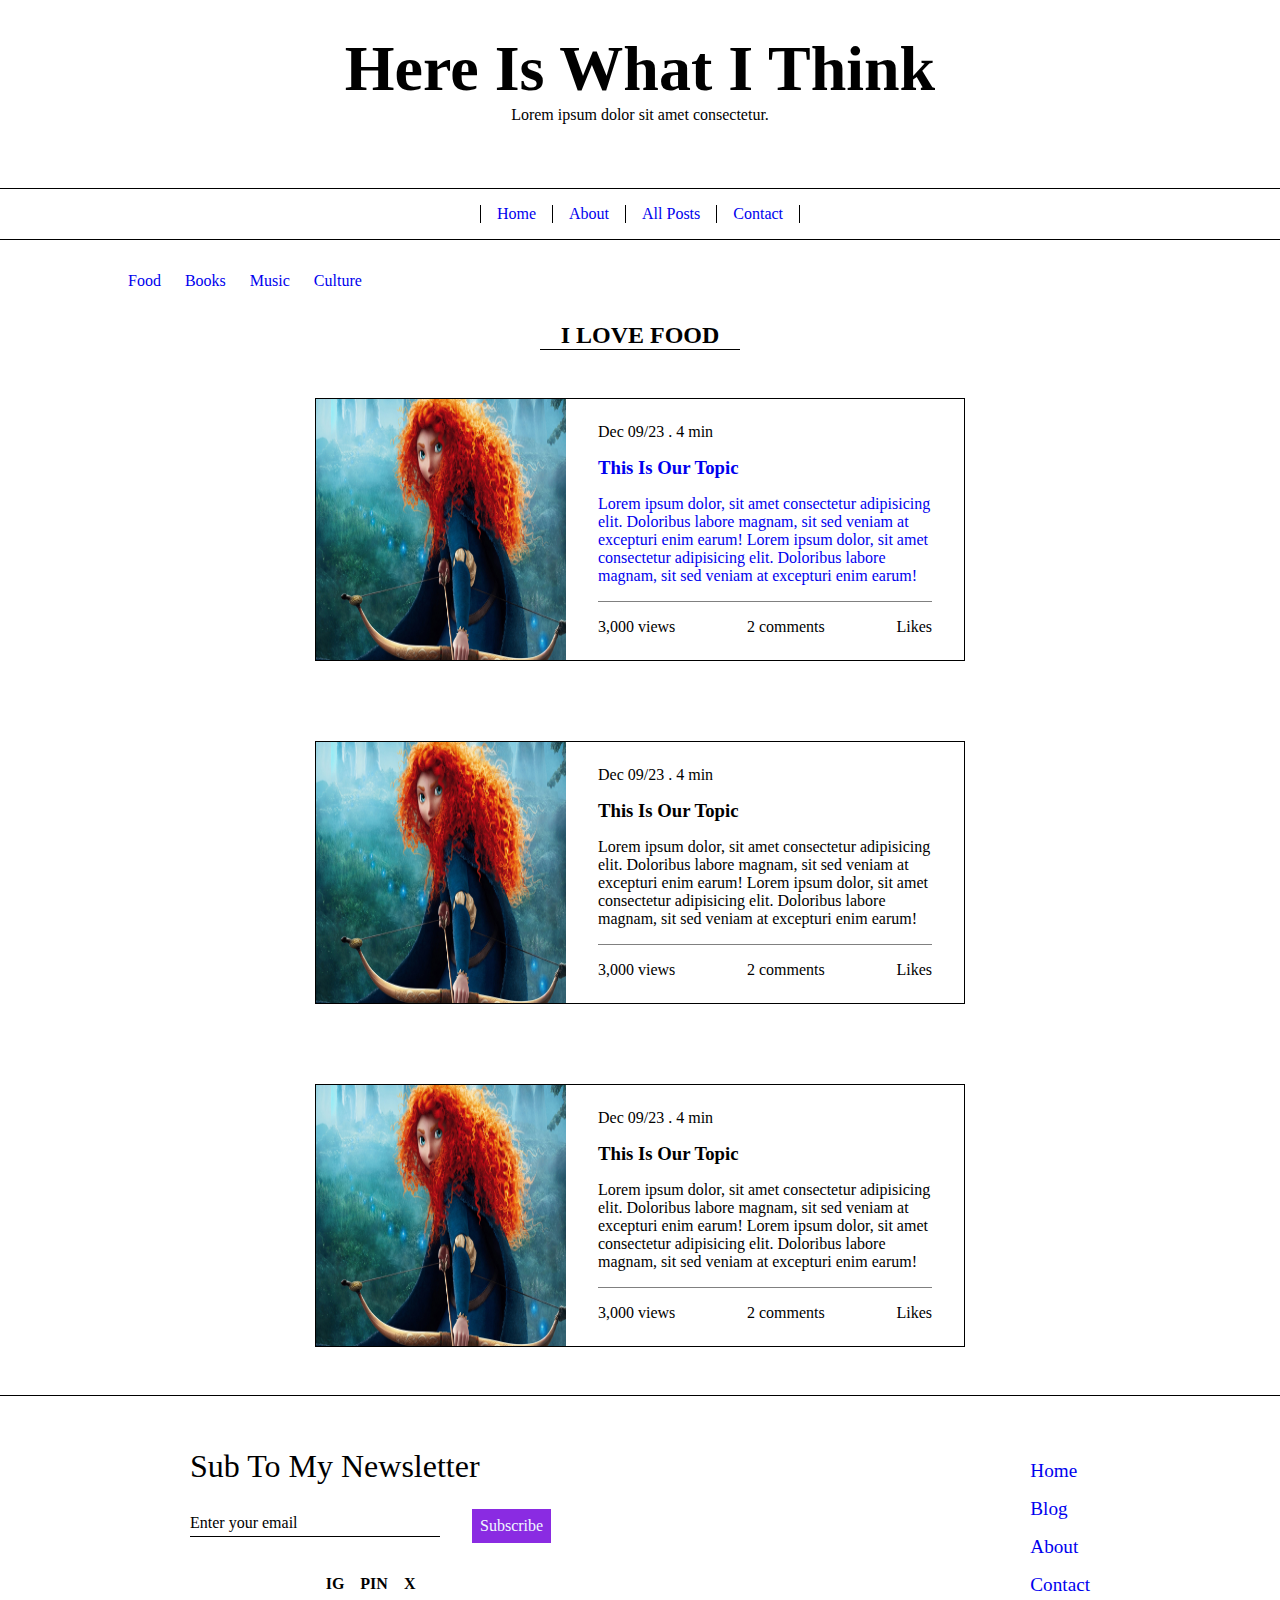
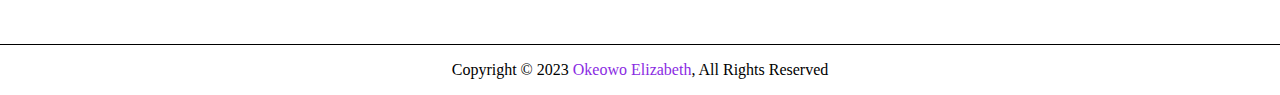
==== blog.html @ 9c3165bc "Add files via upload" ====
<!DOCTYPE html>
<html lang="en">
  <head>
    <meta charset="UTF-8" />
    <meta name="viewport" content="width=device-width, initial-scale=1.0" />
    <link rel="stylesheet" href="./style.css" />
    <title>Blog Page</title>
  </head>
  <body>
    <div class="main-container">
      <div class="blog-header">
        <div class="blog-main-heading"><h1>Here Is What I Think</h1></div>
        <div class="blog-sub-text">
          <p>Lorem ipsum dolor sit amet consectetur.</p>
        </div>

        <nav class="line-divider">
          <ul>
            <li class="line-left-right"><a href="./index.html">Home</a></li>
            <li class="line-right"><a href="./index.html">About</a></li>
            <li class="line-right"><a href="./blog.html">All Posts</a></li>
            <li class="line-right"><a href="./index.html">Contact</a></li>
          </ul>
        </nav>
      </div>

      <!-- category menu section ////////////////////////////////////// -->
      <div class="categories-menu">
        <ul>
          <li><a href="#">Food</a></li>
          <li><a href="./book_blog_page.html">Books</a></li>
          <li><a href="#">Music</a></li>
          <li><a href="#">Culture</a></li>
        </ul>
      </div>

      <!-- food category section -->
      <div class="food-category margin-one-up">
        <h2 class="small-line">I LOVE FOOD</h2>
          <div class="food-category-card margin-one-up">
            <div class="food-category-image">
              <img
                src="./braves_princess_merida-1920x1080.jpg"
                alt="food-category Image"
              />
            </div>
            <div class="food-category-post-text">
              <div class="date"><p>Dec 09/23 . 4 min</p></div>
              <div class="food-category-title margin-one-up">
               <a href="./post_page.html"><h3>This Is Our Topic</h3>
              </div>
              <div class="food-category-sub-text margin-one-up">
                <p>
                  Lorem ipsum dolor, sit amet consectetur adipisicing elit.
                  Doloribus labore magnam, sit sed veniam at excepturi enim
                  earum! Lorem ipsum dolor, sit amet consectetur adipisicing
                  elit. Doloribus labore magnam, sit sed veniam at excepturi
                  enim earum!
                </p>
              </div>
            </a> 
              <div class="faint-line margin-one-up"></div>
              <div class="engage margin-one-up">
                <div class="view"><p>3,000 views</p></div>
                <div class="comment"><p>2 comments</p></div>
                <div class="like"><p>Likes</p></div>
              </div>
            </div>
          </div>
          <div class="food-category-card margin-one-up">
            <div class="food-category-image">
              <img
                src="./braves_princess_merida-1920x1080.jpg"
                alt="food-category Image"
              />
            </div>
            <div class="food-category-post-text">
              <div class="date"><p>Dec 09/23 . 4 min</p></div>
              <div class="food-category-title margin-one-up">
                <h3>This Is Our Topic</h3>
              </div>
              <div class="food-category-sub-text margin-one-up">
                <p>
                  Lorem ipsum dolor, sit amet consectetur adipisicing elit.
                  Doloribus labore magnam, sit sed veniam at excepturi enim
                  earum! Lorem ipsum dolor, sit amet consectetur adipisicing
                  elit. Doloribus labore magnam, sit sed veniam at excepturi
                  enim earum!
                </p>
              </div>
              <div class="faint-line margin-one-up"></div>
              <div class="engage margin-one-up">
                <div class="view"><p>3,000 views</p></div>
                <div class="comment"><p>2 comments</p></div>
                <div class="like"><p>Likes</p></div>
              </div>
            </div>
          </div>
          <div class="food-category-card margin-one-up">
            <div class="food-category-image">
              <img
                src="./braves_princess_merida-1920x1080.jpg"
                alt="food-category Image"
              />
            </div>
            <div class="food-category-post-text">
              <div class="date"><p>Dec 09/23 . 4 min</p></div>
              <div class="food-category-title margin-one-up">
                <h3>This Is Our Topic</h3>
              </div>
              <div class="food-category-sub-text margin-one-up">
                <p>
                  Lorem ipsum dolor, sit amet consectetur adipisicing elit.
                  Doloribus labore magnam, sit sed veniam at excepturi enim
                  earum! Lorem ipsum dolor, sit amet consectetur adipisicing
                  elit. Doloribus labore magnam, sit sed veniam at excepturi
                  enim earum!
                </p>
              </div>
              <div class="faint-line margin-one-up"></div>
              <div class="engage margin-one-up">
                <div class="view"><p>3,000 views</p></div>
                <div class="comment"><p>2 comments</p></div>
                <div class="like"><p>Likes</p></div>
              </div>
            </div>
          </div>
      </div>


      <div class="line"></div>

      
      <!-- footer section ///////////////////////////////////////////////////// -->
      <footer id="main-footer">
        <div class="footer-container">
          <div class="footer-card-one">
            <div class="footer-heading">Sub To My Newsletter</div>
            <div class="subscribe-details">
              <div class="subscribe-email"><p>Enter your email</p></div>
              <div class="subscribe-btn"><p>Subscribe</p></div>
            </div>
            <div class="socials margin-one-up">
              <h4>IG</h4>
              <h4>PIN</h4>
              <h4>X</h4>
            </div>
          </div>
          <div class="footer-card-two">
            <div class="blog-map">
              <ul>
                <li><a href="./index.html">Home</a></li>
                <li><a href="./blog.html">Blog</a></li>
                <li><a href="./index.html">About</a></li>
                <li><a href="./index.html">Contact</a></li>
              </ul>
            </div>
          </div>
        </div>
        <div class="line"></div>
        <div class="copy-right">
          <p>Copyright &copy; 2023 <span class="purple-ink">Okeowo Elizabeth</span>, All Rights Reserved</p>
        </div>
      </footer>
    </div>
  </body>
</html>
---- style.css ----
* {
  margin: 0;
  padding: 0;
  box-sizing: border-box;
  /* font-size: clamp(30%, 62.5%, 70%); */
}

body::-webkit-scrollbar {
  width: 1px;
}

html {
  scroll-behavior: smooth;
}

a {
  text-decoration: none;
}

a:hover {
  color: blueviolet;
}

.purple-ink {
  color: blueviolet;
}

li {
  list-style: none;
}

.margin-one-up {
  margin-top: 1rem;
}

.faint-line {
  border-bottom: 0.7px solid grey;
}

.small-line {
  border-bottom: 1.5px solid black;
  width: 200px;
  margin-top: 1rem;
  display: flex;
  justify-content: center;
}

.line-divider {
  border-bottom: 1.5px solid black;
  border-top: 1.5px solid black;
  padding-top: 1rem;
  padding-bottom: 1rem;
  width: 100%;
}

.line-left-right {
  border-left: 1.5px solid black;
  border-right: 1.5px solid black;
  padding-left: 1rem;
  padding-right: 1rem;
}
.line-right {
  /* border-left: 1px solid black; */
  border-right: 1.5px solid black;
  /* padding-left: 1rem; */
  padding-right: 1rem;
}

.main-container {
  max-width: 1400px;
  margin: auto;
}

/* picture header section ////////////////////////// */
.three-pic img {
  height: 250px;
  width: 250px;
}

.two-pic img {
  height: 400px;
  width: 300px;
}

#picture-header {
  display: grid;
  grid-template-columns: repeat(2, 1fr);
}

header {
  display: grid;
  grid-template-columns: repeat(2, 1fr);
}

/* text header section  ////////////////////////////////// */

/* nav 2 menu section ///////////////////////////////// */

.nav2 {
  display: none;
}
.menu li ul {
  display: none;
}

/* ///////////////////////////////////////////////////// */
.navi {
  display: flex;
  flex-direction: row;
  justify-content: space-between;
  align-items: center;
  padding-left: 1rem;
  padding-right: 1rem;
  padding-top: 0.7rem;
}

nav ul {
  display: flex;
  flex-direction: row;
  gap: 1em;
}
nav ul li {
  list-style: none;
}
nav ul li a {
  text-decoration: none;
}

.intro-text {
  position: absolute;
  bottom: 40%;
  padding-left: 3rem;
}

.header-sub-text {
  width: 550px;
  margin-top: 1rem;
}

.line {
  border-bottom: 0.7px solid black;
  width: 100%;
  margin-top: 1rem;
  margin-bottom: 1rem;
}

/* featured section //////////////////////////////////////*/
#featured-post {
  margin-top: 3rem;
  margin-bottom: 3rem;
}
#featured-post h2 {
  padding-bottom: 0.5rem;
  border-bottom: 0.5px solid black;
  width: 250px;
  margin-left: 3rem;
}
.featured-image img {
  width: 650px;
}

.featured-post {
  max-width: 650px;
  margin: auto;
  border: 0.5px solid black;
  display: flex;
  flex-direction: column;
  justify-content: center;
  align-items: center;
  margin-top: 3rem;
}

.featured-post-text {
  margin-top: 1.5rem;
  padding: 0.8rem;
}
.featured-title {
  margin-top: 1rem;
}
.featured-sub-text {
  margin-top: 0.5rem;
}

.featured-sub-text p {
  width: 600px;
}

/* subscribe section  ////////////////////////////////////// */
#subscribe {
  margin-top: 3rem;
  margin-bottom: 3rem;
}
.subscribe {
  display: flex;
  justify-content: space-between;
  padding-left: 3rem;
  padding-right: 3rem;
}

.subscribe-details {
  display: flex;
  align-items: center;
  justify-content: center;
  gap: 2rem;
}

.subscribe-email p {
  border-bottom: 0.5px solid black;
  width: 250px;
  padding-bottom: 0.3rem;
}

.subscribe-btn {
  /* border: 1px solid black; */
  padding: 0.5rem;
  background-color: blueviolet;
  color: aliceblue;
}

/* main-content section ////////////////////////////////////// */
#main-content-area {
  display: grid;
  grid-template-columns: 2fr 1fr;
  margin-top: 3rem;
  margin-bottom: 3rem;
}

.recent-post {
  display: flex;
  flex-direction: column;
  justify-content: center;
  align-items: center;
  gap: 2rem;
  border-right: 1px solid black;
  /* margin-right: 1rem; */
}

.recent-card {
  display: flex;
  justify-content: center;
  width: 550px;
  gap: 2rem;
  border: 1px solid black;
  padding-right: 2rem;
}

.recent-post-text {
  margin-top: 1.5rem;
}

.recent-image img {
  width: 230px;
  height: 100%;
}

.engage {
  display: flex;
  justify-content: space-between;
  padding-bottom: 1.5rem;
}

.about-me {
  display: flex;
  flex-direction: column;
  align-items: center;
  margin-left: 1rem;
}

.about-image {
  margin-top: 2rem;
}

.about-image img {
  width: 300px;
  border: 1px solid black;
}

.about-text p {
  max-width: 300px;
  padding-bottom: 1rem;
  padding-top: 1rem;
}

.follow-me {
  margin-top: 2rem;
  display: flex;
  flex-direction: column;
  justify-content: center;
  align-items: center;
}

.follow-images {
  display: grid;
  grid-template-columns: repeat(2, 1fr);
  gap: 1rem;
}

.follow-images img {
  width: 150px;
  height: 130px;
}

.socials {
  display: flex;
  justify-content: center;
  align-items: center;
  gap: 1rem;
}

/* //////////////////////////////////////////// */
/* //////////////////////////////////////////// */
/* //////////////////////////////////////////// */
/* blog page section  //////////////////////////////////// */
.blog-header {
  display: flex;
  flex-direction: column;
  align-items: center;
}
.blog-main-heading {
  font-size: 2rem;
  margin-top: 2rem;
}

.blog-sub-text {
  font-size: 1rem;
}

.blog-header nav {
  margin-top: 4rem;
  display: flex;
  align-items: center;
  justify-content: center;
  /* gap: 7rem; */
  font-size: 1rem;
}

.blog-header nav ul li {
  /* gap: 5rem; */
  display: flex;
  align-items: center;
  justify-content: center;
  /* padding-left: 1rem;
  padding-right: 1rem; */
}

/* category menu section ////////////////////////////////////// */
.categories-menu {
  /* max-width: 600px; */
  margin-top: 2rem;
  margin-left: 8rem;
  display: flex;
  flex-direction: column;
}
.categories-menu ul {
  display: flex;
  gap: 1.5rem;
}

.food-category {
  display: flex;
  flex-direction: column;
}

.food-category {
  display: flex;
  flex-direction: column;
  justify-content: center;
  align-items: center;
  gap: 2rem;
}

.food-category-card {
  display: flex;
  justify-content: center;
  width: 650px;
  gap: 2rem;
  border: 1px solid black;
  padding-right: 2rem;
  margin-bottom: 2rem;
}

.food-category-post-text {
  margin-top: 1.5rem;
}

.food-category-image img {
  width: 250px;
  height: 100%;
}

.engage {
  display: flex;
  justify-content: space-between;
  padding-bottom: 1.5rem;
  gap: 1rem;
}

/* food post page sectionnnn ////////////////////////////// */
.post-page-content {
  display: flex;
  flex-direction: column;
  /* justify-content: center;
  align-items: center; */
  margin: auto;
  max-width: 800px;
  border: 1px solid black;
  margin-top: 4rem;
  padding: 2.5rem;
}

.article-content {
  margin-top: 2rem;
}

.article-image img {
  width: 100%;
  margin-top: 2rem;
  margin-bottom: 2rem;
}

.article-image {
  /* width: 100%; */
  display: flex;
  justify-content: center;
  align-items: center;
}

.article-text {
  margin-bottom: 2rem;
}

.post-bottom-info {
  display: flex;
  justify-content: space-between;
  align-items: center;
}

/* related post section ////////////////////////////////// */
#related-post {
  max-width: 800px;
  margin: auto;
  margin-top: 3rem;
  margin-bottom: 2rem;
  /* display: flex;
  flex-direction: column;
  justify-content: center;
  align-items: center; */
}

.related-post {
  margin-top: 2rem;
  display: flex;
  justify-content: center;
  gap: 2rem;
}

.related-image img {
  width: 100%;
}

.related-card {
  max-width: 250px;
  border: 1px solid black;
  /* margin-top: ; */
}

.related-title {
  padding: 0.6rem;
}

/* footer section   //////////////////////////////////////// */
#main-footer {
  padding-top: 2rem;
}

.footer-container {
  margin: auto;
  max-width: 900px;
  display: flex;
  /* gap: 5rem; */
  justify-content: space-between;
  align-items: center;
  padding-bottom: 2rem;
}

.footer-heading {
  font-size: 2rem;
  padding-bottom: 1.5rem;
}

.footer-container .socials {
  padding-top: 1rem;
}

.blog-map ul li {
  padding-top: 1rem;
  font-size: 1.2rem;
}

.copy-right {
  display: flex;
  justify-content: center;
  align-items: center;
  padding-bottom: 1rem;
}

/* back up /////////////////////////////////////////// */
.back-to-top {
  position: fixed;
  transform: rotate(-90deg);
  padding-left: 10rem;
  font-size: 1.3rem;
}

/* mobile /////////////////////////////////////////////// */
@media (max-width: 500px) {
  #picture-header {
    display: none;
  }

  .intro-text {
    margin: auto;
    padding-top: 5rem;
    /* position: ; */
    bottom: 20%;
    padding-left: 1rem;
    padding-right: 1rem;
    width: 100%;
    text-align: center;
  }
  .h1-text {
    font-size: 2rem;
  }
  .header-sub-text {
    width: 350px;
    margin-top: 1rem;
    font-size: 1.5rem;
    text-align: center;
  }

  header {
    height: 100vh;
    width: 100%;
  }

  /* featured postt ////////////////////////////////////// */
  #featured-post {
    margin-top: 3rem;
    margin-bottom: 3rem;
  }
  #featured-post h2 {
    margin-left: 1rem;
    margin: auto;
    padding-bottom: 0.5rem;
    border-bottom: 0.5px solid black;
    width: 250px;
    text-align: center;
  }
  .featured-image img {
    width: 300px;
  }

  .featured-post {
    max-width: 300px;
    margin: auto;
    border: 0.5px solid black;
    display: flex;
    flex-direction: column;
    justify-content: center;
    align-items: center;
    margin-top: 3rem;
  }

  .featured-post-text {
    margin-top: 1.5rem;
    padding: 0.8rem;
  }
  .featured-title {
    margin-top: 1rem;
  }
  .featured-sub-text {
    margin-top: 0.5rem;
  }

  .featured-sub-text p {
    width: 290px;
    padding: 0.3rem;
  }

  /* subscribe section  ////////////////////////////////////// */
  #subscribe {
    margin-top: 3rem;
    margin-bottom: 3rem;
  }
  .subscribe {
    display: flex;
    flex-direction: column;
    gap: 2rem;
    justify-content: center;
    align-items: center;
    padding-left: 3rem;
    padding-right: 3rem;
  }

  /* main-content section ////////////////////////////////////// */
  #main-content-area {
    display: flex;
    flex-direction: column;
    /* grid-template-columns: 2fr 1fr; */
    margin-top: 3rem;
    margin-bottom: 3rem;
  }

  .recent-post {
    display: flex;
    flex-direction: column;
    justify-content: center;
    align-items: center;
    gap: 2rem;
    border-right: 0px solid black;
    /* margin-right: 1rem; */
  }

  .recent-card {
    display: flex;
    flex-direction: column;
    justify-content: center;
    width: 350px;
    gap: 2rem;
    border: 1px solid black;
    padding-right: 0rem;
  }

  .recent-post-text {
    margin-top: 1.5rem;
    padding: 0.4rem;
  }

  .recent-image img {
    width: 100%;
    height: 100%;
  }

  .engage {
    display: flex;
    justify-content: space-between;
    padding-bottom: 1.5rem;
  }

  .about-me {
    display: flex;
    flex-direction: column;
    align-items: center;
    margin-top: 4rem;
    margin-left: 0rem;
    margin-bottom: 4rem;
  }

  /* footer section   //////////////////////////////////////// */
  #main-footer {
    margin-top: 0.5rem;
    padding-top: 1rem;
  }

  .footer-container {
    margin: auto;
    max-width: 300px;
    display: flex;
    /* gap: 5rem; */
    flex-direction: column;
    justify-content: center;
    align-items: center;
    padding-bottom: 2rem;
  }
  .footer-card-one {
    text-align: center;
  }
  .footer-card-two {
    margin-top: 1rem;
    position: relative;
    width: 100%;
    display: flex;
    justify-content: left;
    align-items: left;
    text-align: left;
  }

  .footer-heading {
    font-size: 2rem;
    padding-bottom: 1.5rem;
  }

  .footer-container .socials {
    padding-top: 1rem;
  }

  .blog-map ul li {
    padding-top: 1.5rem;
    font-size: 1.2rem;
  }

  .copy-right {
    display: flex;
    justify-content: center;
    align-items: center;
    padding-bottom: 1rem;
    font-size: smaller;
  }

  /* hamburger menu //////////////////// */

  .navi {
    display: none;
  }

  .nav2 {
    display: block;
    /* position: fixed; */
  }

  .logo2 {
    padding-left: 2rem;
  }

  .nav2-conatiner {
    display: flex;
    justify-content: space-between;
    align-items: center;
    width: 100%;
    height: 3rem;
    margin-top: 0rem;
    position: fixed;
    z-index: 5000;
    background: hsla(0, 1%, 71%, 0.5);
    background-color: rgba(239, 239, 239, 0.9);
  }

  .primary-navigation {
    position: fixed;
    inset: 0 0 0 40%;
    background: hsl(0 0% 100% / 0.5);
    border-radius: 5px;
    background-color: rgba(255, 255, 255, 0.9);
    /* backdrop-filter: blur(6rem); */
    flex-direction: column;
    height: 60vh;
    padding: min(30vh, 5rem) 2em;
    padding-right: 11rem;
    margin-top: 0.2rem;
    transform: translateX(100%);
    transition: transform 450ms ease-out;
    z-index: 1000;
  }
  .primary-navigation li a {
    color: rgb(250, 142, 18);
    font-weight: 500;
  }

  .mobile-nav-toggle {
    display: block;
    position: absolute;
    background: url(./braves_princess_merida-1920x1080.jpg) no-repeat center
      center/cover;
    background-repeat: no-repeat;
    border: 0;
    width: 1.3rem;
    aspect-ratio: 1;
    right: 2rem;
    z-index: 9999;
  }

  .mobile-nav-toggle[aria-expanded="true"] {
    background: url(./braves_princess_merida-1920x1080.jpg) no-repeat center
      center/cover;
  }

  .primary-navigation[data-visible="true"] {
    transform: translateX(0%);
  }

  /* //////////////////////////////////////////// */
  /* //////////////////////////////////////////// */
  /* //////////////////////////////////////////// */
  /* blog page section  //////////////////////////////////// */
  .blog-header {
    display: flex;
    flex-direction: column;
    align-items: center;
  }
  .blog-main-heading {
    font-size: 1.7rem;
    margin-top: 2rem;
    text-align: center;
  }

  .blog-sub-text {
    padding-top: 0.7rem;
    font-size: 1rem;
  }

  .blog-header nav {
    margin-top: 3rem;
    display: flex;
    align-items: center;
    justify-content: center;
    /* gap: 7rem; */
    font-size: 1rem;
  }

  .blog-header nav ul li {
    /* gap: 5rem; */
    display: flex;
    align-items: center;
    justify-content: center;
    /* padding-left: 1rem;
  padding-right: 1rem; */
  }

  /* category menu section ////////////////////////////////////// */
  .categories-menu {
    margin: auto;
    margin-top: 2rem;
    /* margin-left: 0rem; */
    display: flex;
    flex-direction: column;
  }
  .categories-menu ul {
    display: flex;
    justify-content: center;
    gap: 1.5rem;
  }

  .food-category {
    display: flex;
    flex-direction: column;
    margin-top: 3rem;
  }

  .food-category {
    display: flex;
    flex-direction: column;
    justify-content: center;
    align-items: center;
    gap: 2rem;
  }

  .food-category-card {
    display: flex;
    flex-direction: column;
    justify-content: center;
    width: 350px;
    gap: 2rem;
    border: 1px solid black;
    padding-right: 0rem;
    margin-bottom: 2rem;
  }

  .food-category-post-text {
    margin-top: 1.5rem;
    padding-left: 0.7rem;
    padding-right: 0.7rem;
  }

  .food-category-image img {
    width: 100%;
    height: 100%;
  }

  .engage {
    display: flex;
    justify-content: space-between;
    padding-bottom: 1.5rem;
    gap: 1rem;
  }

  /* food post page sectionnnn ////////////////////////////// */
.post-page-content {
  display: flex;
  flex-direction: column;
  /* justify-content: center;
  align-items: center; */
  margin: auto;
  width: 97%;
  border: 1px solid black;
  margin-top: 4rem;
  padding: 1rem;
}

/* related post section ////////////////////////////////// */
#related-post {
  width: 100%;
  margin: auto;
  margin-top: 3rem;
  margin-bottom: 2rem;
  /* display: flex;
  flex-direction: column;
  justify-content: center;
  align-items: center; */
}

.related-post {
  margin-top: 2rem;
  display: flex;
  flex-direction: column;
  justify-content: center;
  align-items: center;
  gap: 2rem;
}
#related-post h2 {
  margin: auto;
  text-align: center;
}

.related-image img {
  width: 100%;
}

.related-card {
  max-width: 250px;
  border: 1px solid black;
  /* margin-top: ; */
}

.related-title {
  padding: 0.6rem;
}



}
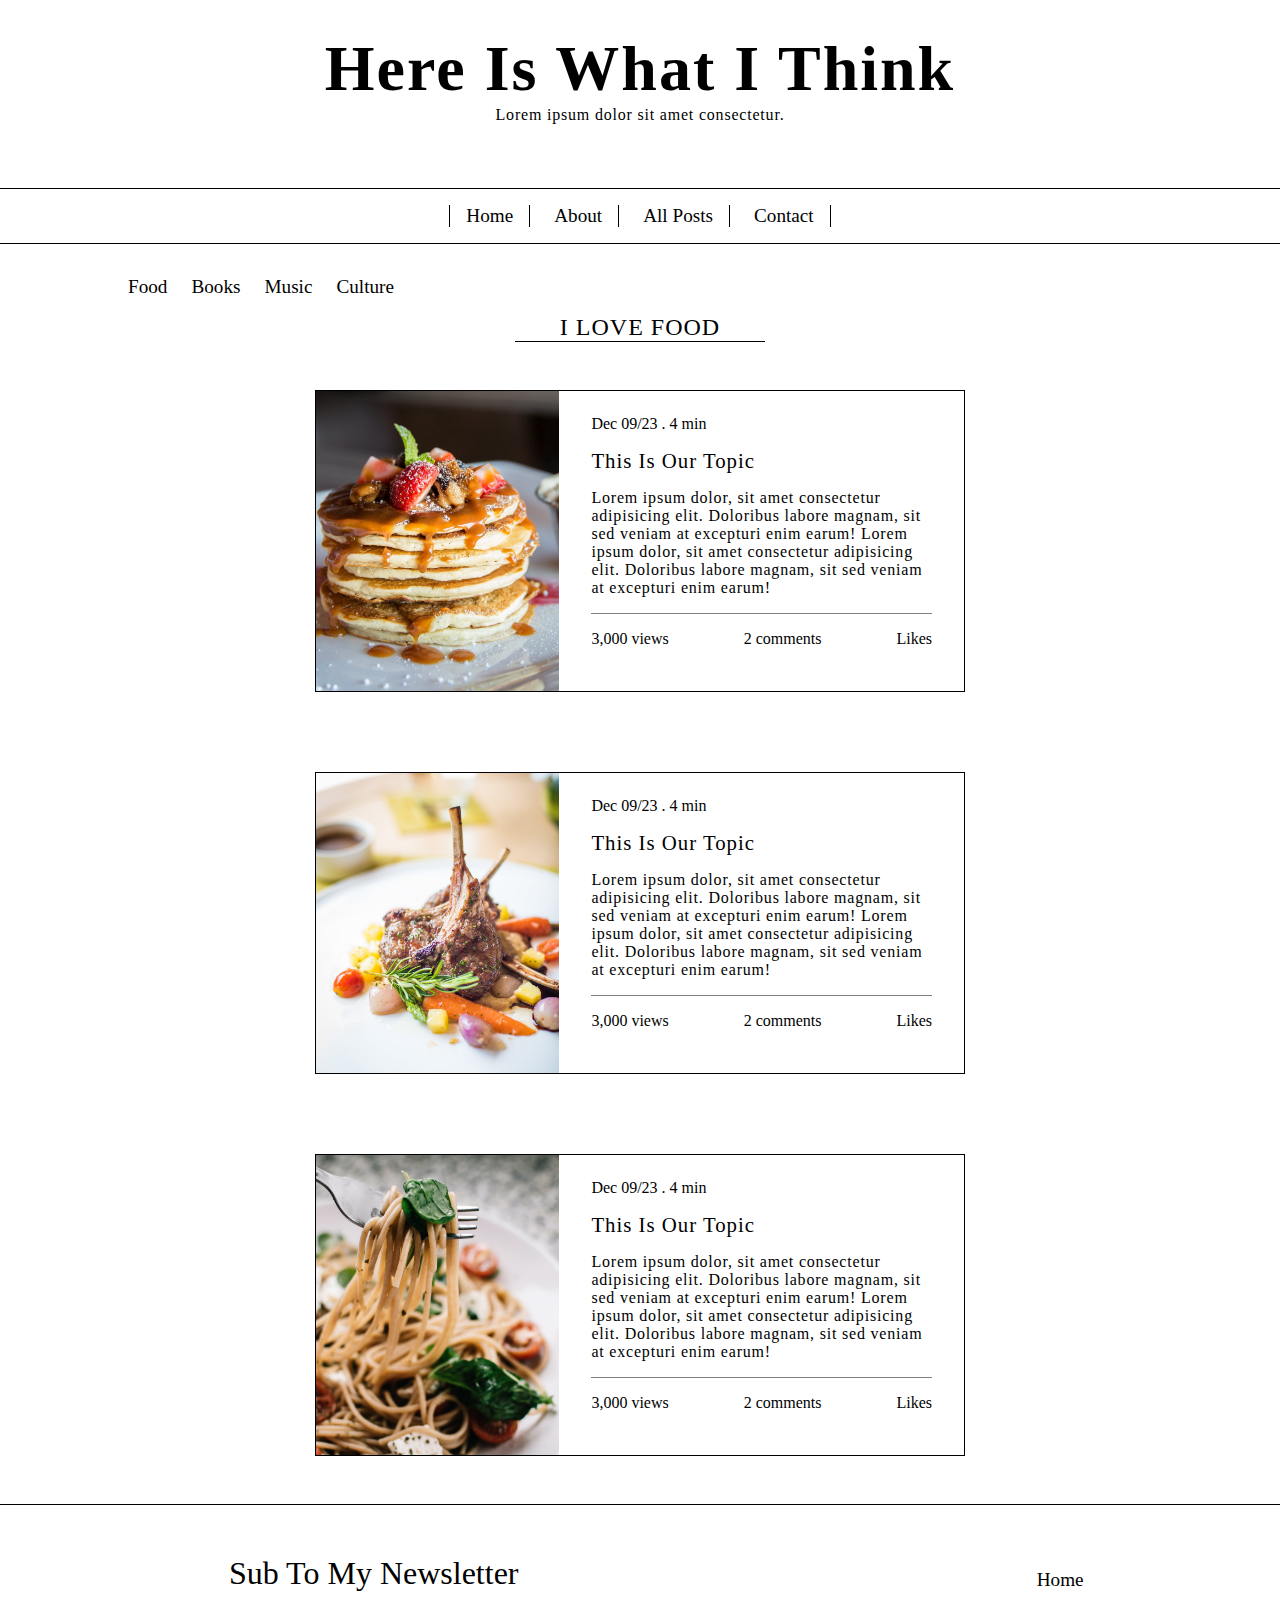
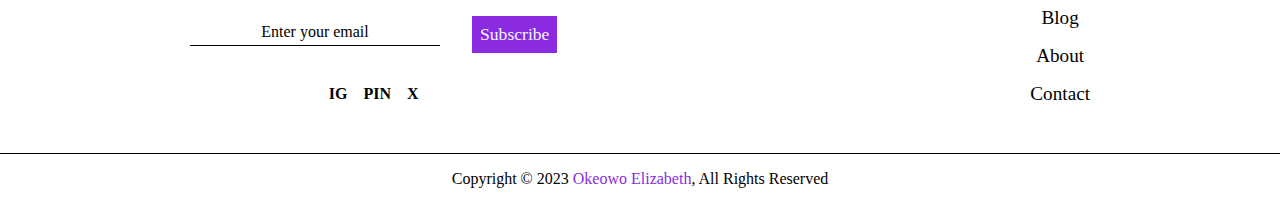
==== commit 8a8db823: "Add files via upload" ====
--- a/blog.html
+++ b/blog.html
@@ -9,9 +9,9 @@
   <body>
     <div class="main-container">
       <div class="blog-header">
-        <div class="blog-main-heading"><h1>Here Is What I Think</h1></div>
+        <div class="blog-main-heading"><h1 class="h1t">Here Is What I Think</h1></div>
         <div class="blog-sub-text">
-          <p>Lorem ipsum dolor sit amet consectetur.</p>
+          <p class="pt">Lorem ipsum dolor sit amet consectetur.</p>
         </div>
 
         <nav class="line-divider">
@@ -36,21 +36,21 @@
 
       <!-- food category section -->
       <div class="food-category margin-one-up">
-        <h2 class="small-line">I LOVE FOOD</h2>
+        <h2 class="small-line h2t">I LOVE FOOD</h2>
           <div class="food-category-card margin-one-up">
             <div class="food-category-image">
               <img
-                src="./braves_princess_merida-1920x1080.jpg"
+                src="./food1.jpg"
                 alt="food-category Image"
               />
             </div>
             <div class="food-category-post-text">
               <div class="date"><p>Dec 09/23 . 4 min</p></div>
               <div class="food-category-title margin-one-up">
-               <a href="./post_page.html"><h3>This Is Our Topic</h3>
+               <a href="./post_page.html"><h3 class="h3t">This Is Our Topic</h3>
               </div>
               <div class="food-category-sub-text margin-one-up">
-                <p>
+                <p class="pt">
                   Lorem ipsum dolor, sit amet consectetur adipisicing elit.
                   Doloribus labore magnam, sit sed veniam at excepturi enim
                   earum! Lorem ipsum dolor, sit amet consectetur adipisicing
@@ -70,17 +70,17 @@
           <div class="food-category-card margin-one-up">
             <div class="food-category-image">
               <img
-                src="./braves_princess_merida-1920x1080.jpg"
+                src="./food2.jpg"
                 alt="food-category Image"
               />
             </div>
             <div class="food-category-post-text">
               <div class="date"><p>Dec 09/23 . 4 min</p></div>
               <div class="food-category-title margin-one-up">
-                <h3>This Is Our Topic</h3>
+                <h3 class="h3t">This Is Our Topic</h3>
               </div>
               <div class="food-category-sub-text margin-one-up">
-                <p>
+                <p class="pt">
                   Lorem ipsum dolor, sit amet consectetur adipisicing elit.
                   Doloribus labore magnam, sit sed veniam at excepturi enim
                   earum! Lorem ipsum dolor, sit amet consectetur adipisicing
@@ -99,17 +99,17 @@
           <div class="food-category-card margin-one-up">
             <div class="food-category-image">
               <img
-                src="./braves_princess_merida-1920x1080.jpg"
+                src="./food4.jpg"
                 alt="food-category Image"
               />
             </div>
             <div class="food-category-post-text">
               <div class="date"><p>Dec 09/23 . 4 min</p></div>
               <div class="food-category-title margin-one-up">
-                <h3>This Is Our Topic</h3>
+                <h3 class="h3t">This Is Our Topic</h3>
               </div>
               <div class="food-category-sub-text margin-one-up">
-                <p>
+                <p class="pt">
                   Lorem ipsum dolor, sit amet consectetur adipisicing elit.
                   Doloribus labore magnam, sit sed veniam at excepturi enim
                   earum! Lorem ipsum dolor, sit amet consectetur adipisicing
--- a/style.css
+++ b/style.css
@@ -15,6 +15,7 @@
 
 a {
   text-decoration: none;
+  color: black;
 }
 
 a:hover {
@@ -22,7 +23,32 @@
 }
 
 .purple-ink {
-  color: blueviolet;
+  color: #8a2be2
+}
+
+.h1t {
+  font-size: 4rem;
+  /* font-family:'Lucida Sans', 'Lucida Sans Regular', 'Lucida Grande', 'Lucida Sans Unicode', Geneva, Verdana, sans-serif; */
+  letter-spacing: 2px;
+}
+
+.h2t {
+  font-size: 1.5rem;
+  max-width: 100%;
+  font-weight: 500;
+  letter-spacing: 1px;
+}
+
+.h3t {
+  font-size: 1.3rem;
+  font-weight: 500;
+  letter-spacing: 1px;
+}
+
+.pt {
+  font-size: 1rem;
+  letter-spacing: 0.8px;
+  font-weight: lighter;
 }
 
 li {
@@ -38,9 +64,8 @@
 }
 
 .small-line {
-  border-bottom: 1.5px solid black;
-  width: 200px;
-  margin-top: 1rem;
+  border-bottom: 0.5px solid black;
+  width: 250px;
   display: flex;
   justify-content: center;
 }
@@ -82,6 +107,12 @@
   width: 300px;
 }
 
+img {
+  width: 100%;
+  height: 100%;
+  object-fit: cover;
+}
+
 #picture-header {
   display: grid;
   grid-template-columns: repeat(2, 1fr);
@@ -124,13 +155,15 @@
 }
 nav ul li a {
   text-decoration: none;
+  font-size: 1.2rem;
 }
 
 .intro-text {
   position: absolute;
-  bottom: 40%;
+  bottom: 35%;
   padding-left: 3rem;
 }
+
 
 .header-sub-text {
   width: 550px;
@@ -138,7 +171,7 @@
 }
 
 .line {
-  border-bottom: 0.7px solid black;
+  border-bottom: 0.5px solid black;
   width: 100%;
   margin-top: 1rem;
   margin-bottom: 1rem;
@@ -150,9 +183,9 @@
   margin-bottom: 3rem;
 }
 #featured-post h2 {
-  padding-bottom: 0.5rem;
-  border-bottom: 0.5px solid black;
-  width: 250px;
+  /* padding-bottom: 0.5rem; */
+  /* border-bottom: 0.5px solid black; */
+  /* width: 100%; */
   margin-left: 3rem;
 }
 .featured-image img {
@@ -210,12 +243,18 @@
   padding-bottom: 0.3rem;
 }
 
-.subscribe-btn {
+.subscribe-btn p{
   /* border: 1px solid black; */
   padding: 0.5rem;
   background-color: blueviolet;
   color: aliceblue;
-}
+  font-size: 1.1rem;
+}
+
+.subscribe-btn:hover {
+  background-color: #4b0a88;
+}
+
 
 /* main-content section ////////////////////////////////////// */
 #main-content-area {
@@ -248,8 +287,13 @@
   margin-top: 1.5rem;
 }
 
+.recent-image {
+  width: 80rem;
+  height: 300px;
+}
+
 .recent-image img {
-  width: 230px;
+  width: 100%;
   height: 100%;
 }
 
@@ -264,10 +308,13 @@
   flex-direction: column;
   align-items: center;
   margin-left: 1rem;
+  margin-top: 1rem;
 }
 
 .about-image {
   margin-top: 2rem;
+  max-width:300px ;
+  max-height: 300px;
 }
 
 .about-image img {
@@ -282,11 +329,15 @@
 }
 
 .follow-me {
-  margin-top: 2rem;
+  margin-top: 3rem;
   display: flex;
   flex-direction: column;
   justify-content: center;
   align-items: center;
+}
+
+.follow-me h3 {
+  margin-bottom: 1rem;
 }
 
 .follow-images {
@@ -331,7 +382,7 @@
   align-items: center;
   justify-content: center;
   /* gap: 7rem; */
-  font-size: 1rem;
+  font-size: 1.5rem;
 }
 
 .blog-header nav ul li {
@@ -352,6 +403,7 @@
   flex-direction: column;
 }
 .categories-menu ul {
+  font-size: 1.2rem;
   display: flex;
   gap: 1.5rem;
 }
@@ -382,9 +434,13 @@
 .food-category-post-text {
   margin-top: 1.5rem;
 }
+.food-category-image {
+  width: 80rem;
+  height: 300px;
+}
 
 .food-category-image img {
-  width: 250px;
+  width: 100%;
   height: 100%;
 }
 
@@ -419,7 +475,8 @@
 }
 
 .article-image {
-  /* width: 100%; */
+  width: 100%;
+  height: 600px;
   display: flex;
   justify-content: center;
   align-items: center;
@@ -454,6 +511,11 @@
   gap: 2rem;
 }
 
+.related-image {
+  width: 100%;
+  height: 200px;
+}
+
 .related-image img {
   width: 100%;
 }
@@ -471,6 +533,12 @@
 /* footer section   //////////////////////////////////////// */
 #main-footer {
   padding-top: 2rem;
+  text-align: center;
+}
+
+.back-up {
+  margin-top: 1rem;
+  margin-bottom: 4rem;
 }
 
 .footer-container {
@@ -481,6 +549,10 @@
   justify-content: space-between;
   align-items: center;
   padding-bottom: 2rem;
+}
+
+.footer-card-one {
+  text-align: center;
 }
 
 .footer-heading {
@@ -518,14 +590,18 @@
     display: none;
   }
 
+  #text-header {
+    width: 100%;
+  }
+
   .intro-text {
     margin: auto;
-    padding-top: 5rem;
-    /* position: ; */
-    bottom: 20%;
+    width: 100vw;
+    padding-top: 2rem;
+    /* position:; */
+    bottom: 19%;
     padding-left: 1rem;
     padding-right: 1rem;
-    width: 100%;
     text-align: center;
   }
   .h1-text {
@@ -533,6 +609,7 @@
   }
   .header-sub-text {
     width: 350px;
+    margin: auto;
     margin-top: 1rem;
     font-size: 1.5rem;
     text-align: center;
@@ -557,11 +634,12 @@
     text-align: center;
   }
   .featured-image img {
-    width: 300px;
+    width: 100%;
+    height: 100%;
   }
 
   .featured-post {
-    max-width: 300px;
+    max-width: 350px;
     margin: auto;
     border: 0.5px solid black;
     display: flex;
@@ -583,7 +661,7 @@
   }
 
   .featured-sub-text p {
-    width: 290px;
+    width: 330px;
     padding: 0.3rem;
   }
 
@@ -636,6 +714,11 @@
     padding: 0.4rem;
   }
 
+  .recent-image {
+    width: 100%;
+    height: 300px;
+  }
+
   .recent-image img {
     width: 100%;
     height: 100%;
@@ -654,6 +737,12 @@
     margin-top: 4rem;
     margin-left: 0rem;
     margin-bottom: 4rem;
+  }
+
+  .about-image {
+    margin-top: 2rem;
+    width:300px ;
+    height: 250px;
   }
 
   /* footer section   //////////////////////////////////////// */
@@ -744,22 +833,28 @@
     /* backdrop-filter: blur(6rem); */
     flex-direction: column;
     height: 60vh;
+    width: 100%;
     padding: min(30vh, 5rem) 2em;
-    padding-right: 11rem;
+    padding-right: 7rem;
     margin-top: 0.2rem;
     transform: translateX(100%);
     transition: transform 450ms ease-out;
     z-index: 1000;
   }
   .primary-navigation li a {
-    color: rgb(250, 142, 18);
+    color: blueviolet;
     font-weight: 500;
+    margin-bottom: 2rem;
+  }
+
+  .primary-navigation li {
+    margin-bottom: 2rem;
   }
 
   .mobile-nav-toggle {
     display: block;
     position: absolute;
-    background: url(./braves_princess_merida-1920x1080.jpg) no-repeat center
+    background: url(./open.png) no-repeat center
       center/cover;
     background-repeat: no-repeat;
     border: 0;
@@ -770,7 +865,7 @@
   }
 
   .mobile-nav-toggle[aria-expanded="true"] {
-    background: url(./braves_princess_merida-1920x1080.jpg) no-repeat center
+    background: url(./close.png) no-repeat center
       center/cover;
   }
 
@@ -861,6 +956,12 @@
     padding-right: 0.7rem;
   }
 
+  .food-category-image {
+    width: 100%;
+    height: 300px;
+  }
+  
+
   .food-category-image img {
     width: 100%;
     height: 100%;
@@ -874,57 +975,58 @@
   }
 
   /* food post page sectionnnn ////////////////////////////// */
-.post-page-content {
-  display: flex;
+  .post-page-content {
+    display: flex;
+    flex-direction: column;
+    /* justify-content: center;
+  align-items: center; */
+    margin: auto;
+    width: 97%;
+    border: 1px solid black;
+    margin-top: 4rem;
+    padding: 1rem;
+  }
+
+  .article-image {
+    height: 500px;
+  }
+
+  /* related post section ////////////////////////////////// */
+  #related-post {
+    width: 100%;
+    margin: auto;
+    margin-top: 3rem;
+    margin-bottom: 2rem;
+    /* display: flex;
   flex-direction: column;
-  /* justify-content: center;
+  justify-content: center;
   align-items: center; */
-  margin: auto;
-  width: 97%;
-  border: 1px solid black;
-  margin-top: 4rem;
-  padding: 1rem;
-}
-
-/* related post section ////////////////////////////////// */
-#related-post {
-  width: 100%;
-  margin: auto;
-  margin-top: 3rem;
-  margin-bottom: 2rem;
-  /* display: flex;
-  flex-direction: column;
-  justify-content: center;
-  align-items: center; */
-}
-
-.related-post {
-  margin-top: 2rem;
-  display: flex;
-  flex-direction: column;
-  justify-content: center;
-  align-items: center;
-  gap: 2rem;
-}
-#related-post h2 {
-  margin: auto;
-  text-align: center;
-}
-
-.related-image img {
-  width: 100%;
-}
-
-.related-card {
-  max-width: 250px;
-  border: 1px solid black;
-  /* margin-top: ; */
-}
-
-.related-title {
-  padding: 0.6rem;
-}
-
-
-
-}
+  }
+
+  .related-post {
+    margin-top: 2rem;
+    display: flex;
+    flex-direction: column;
+    justify-content: center;
+    align-items: center;
+    gap: 2rem;
+  }
+  #related-post h2 {
+    margin: auto;
+    text-align: center;
+  }
+
+  .related-image img {
+    width: 100%;
+  }
+
+  .related-card {
+    max-width: 250px;
+    border: 1px solid black;
+    /* margin-top: ; */
+  }
+
+  .related-title {
+    padding: 0.6rem;
+  }
+}
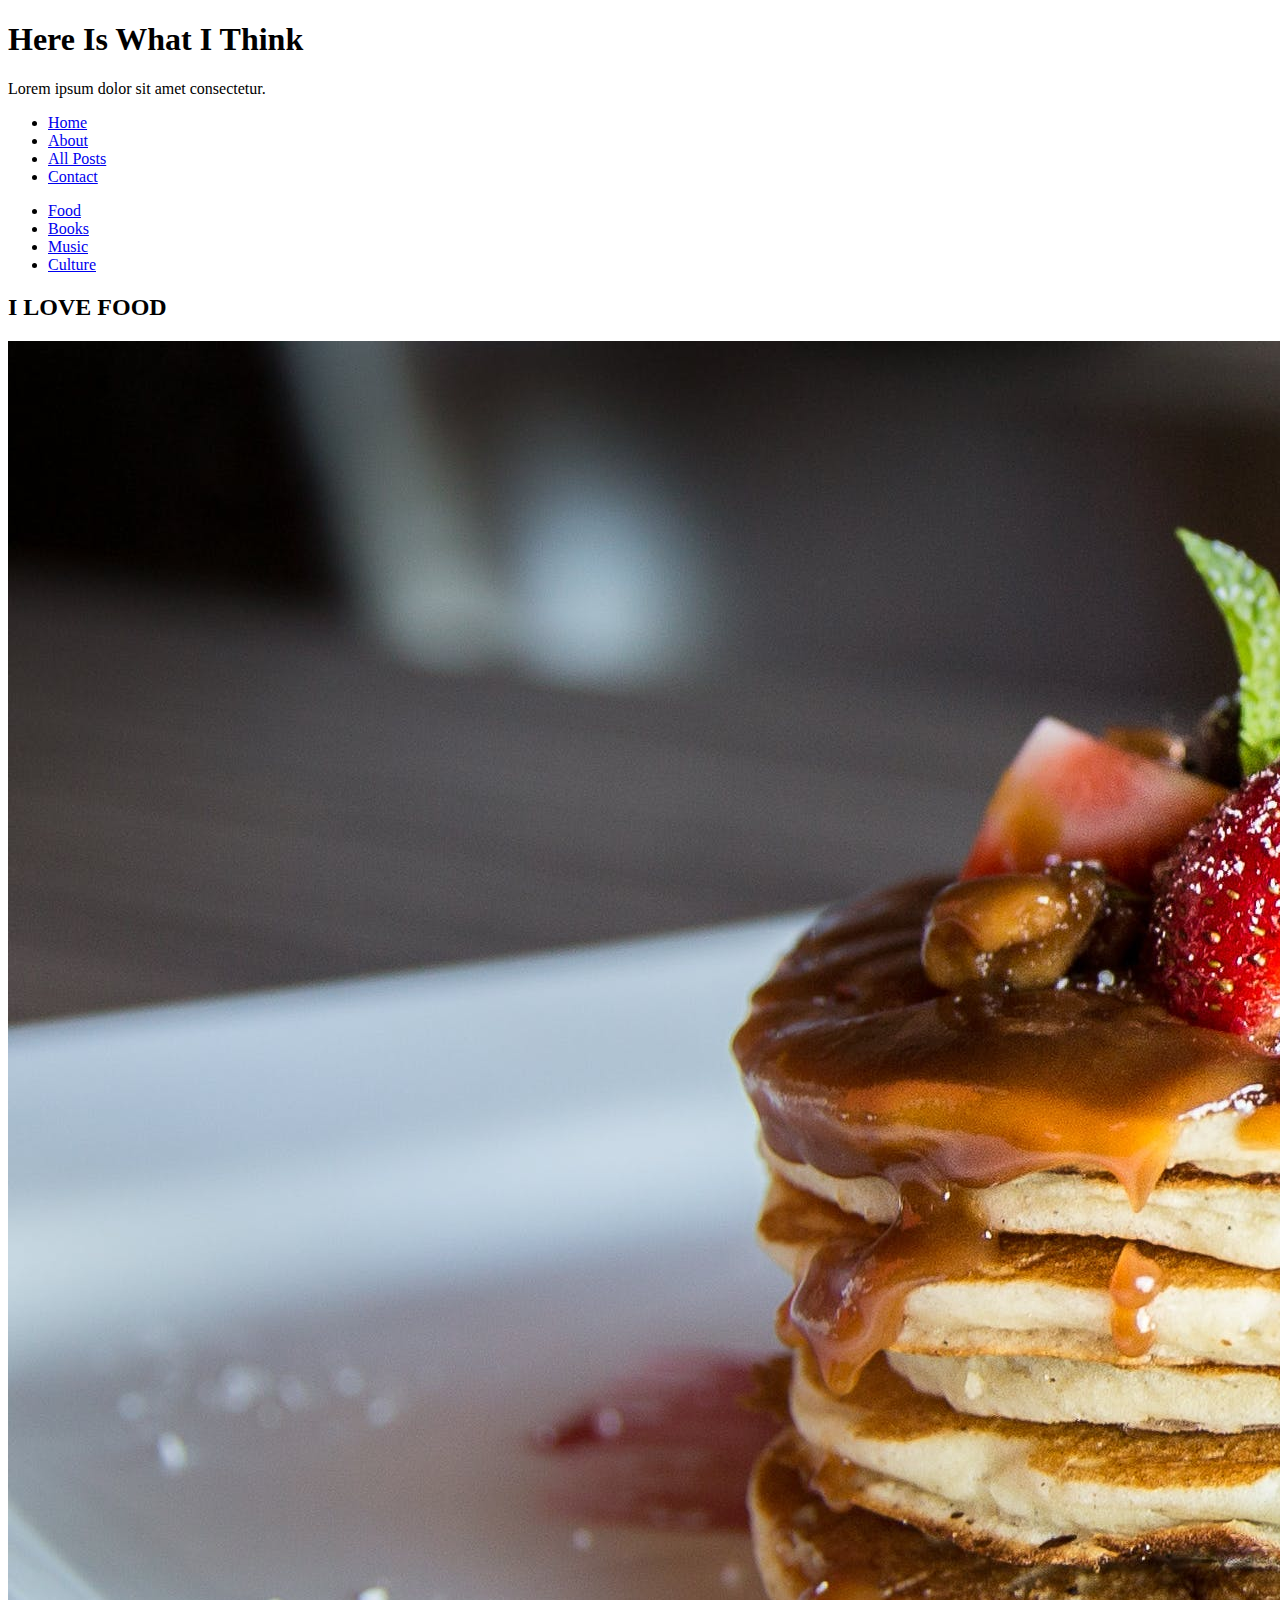
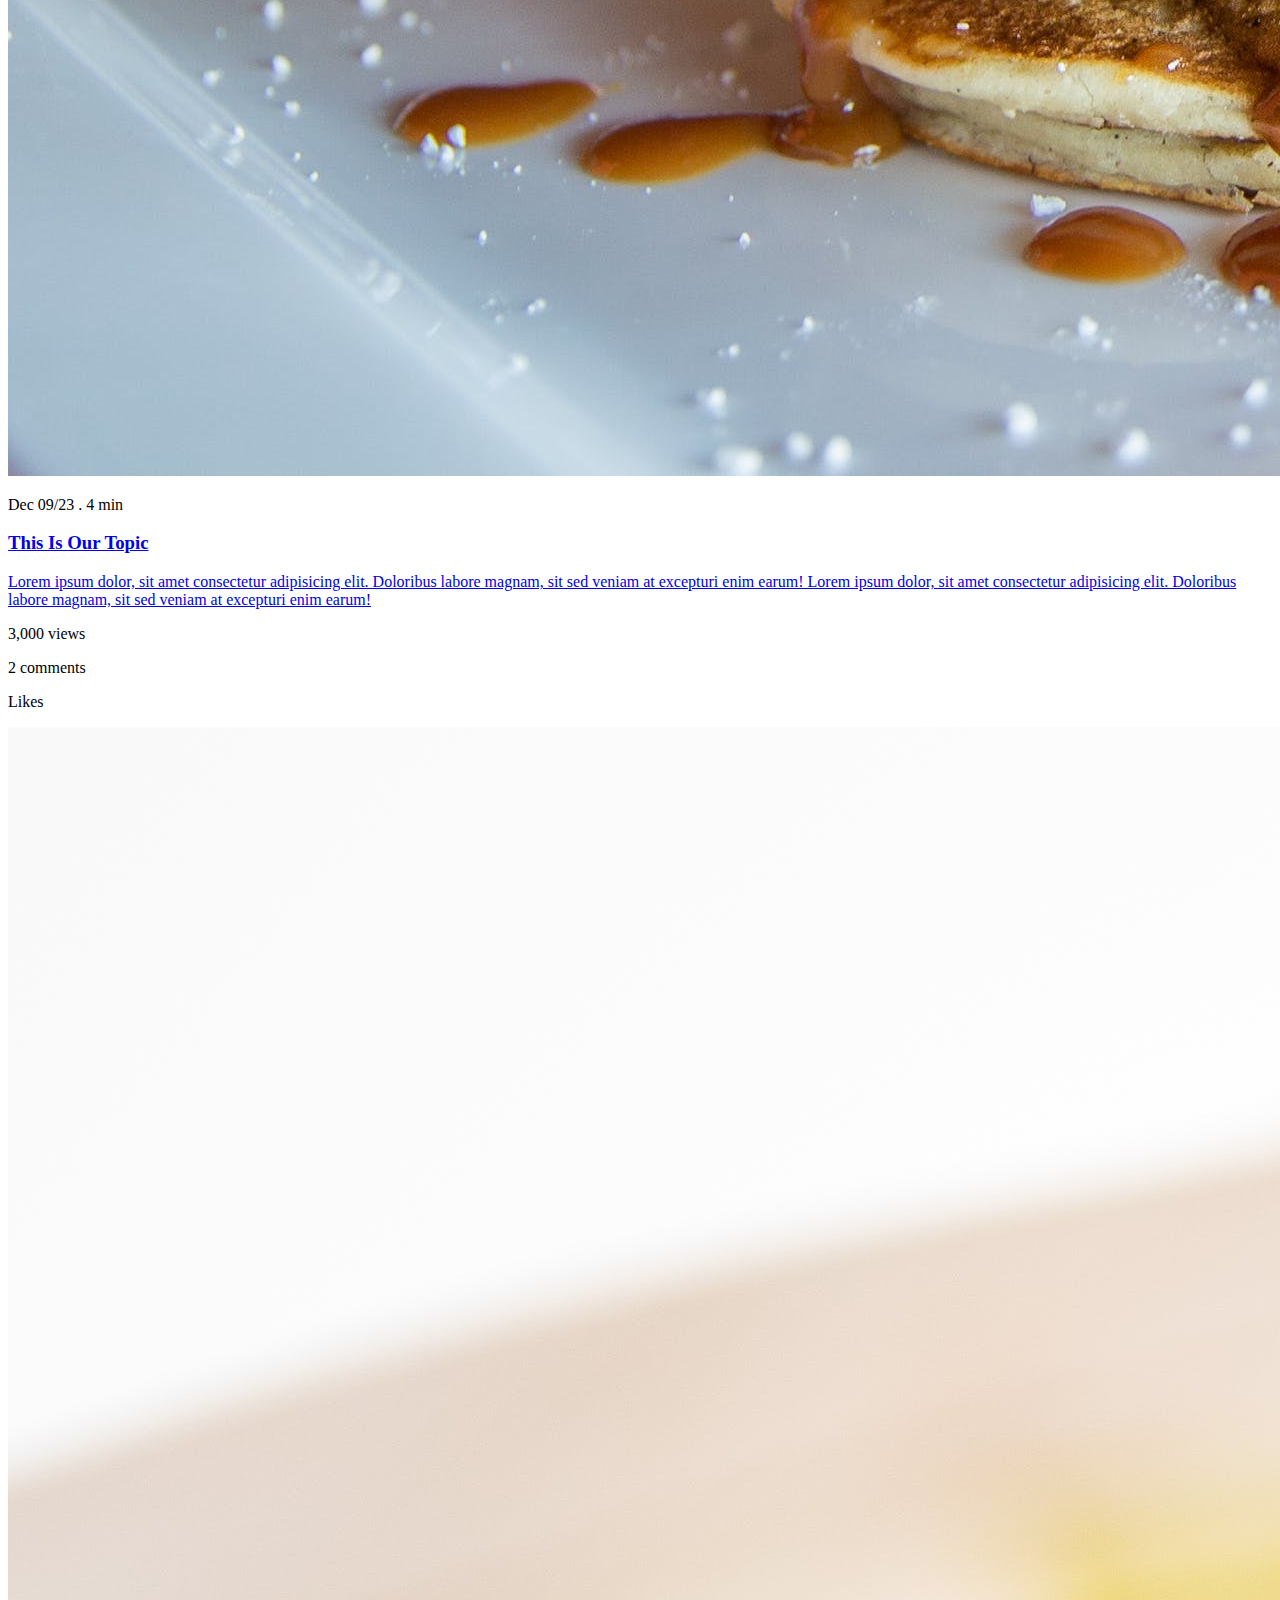
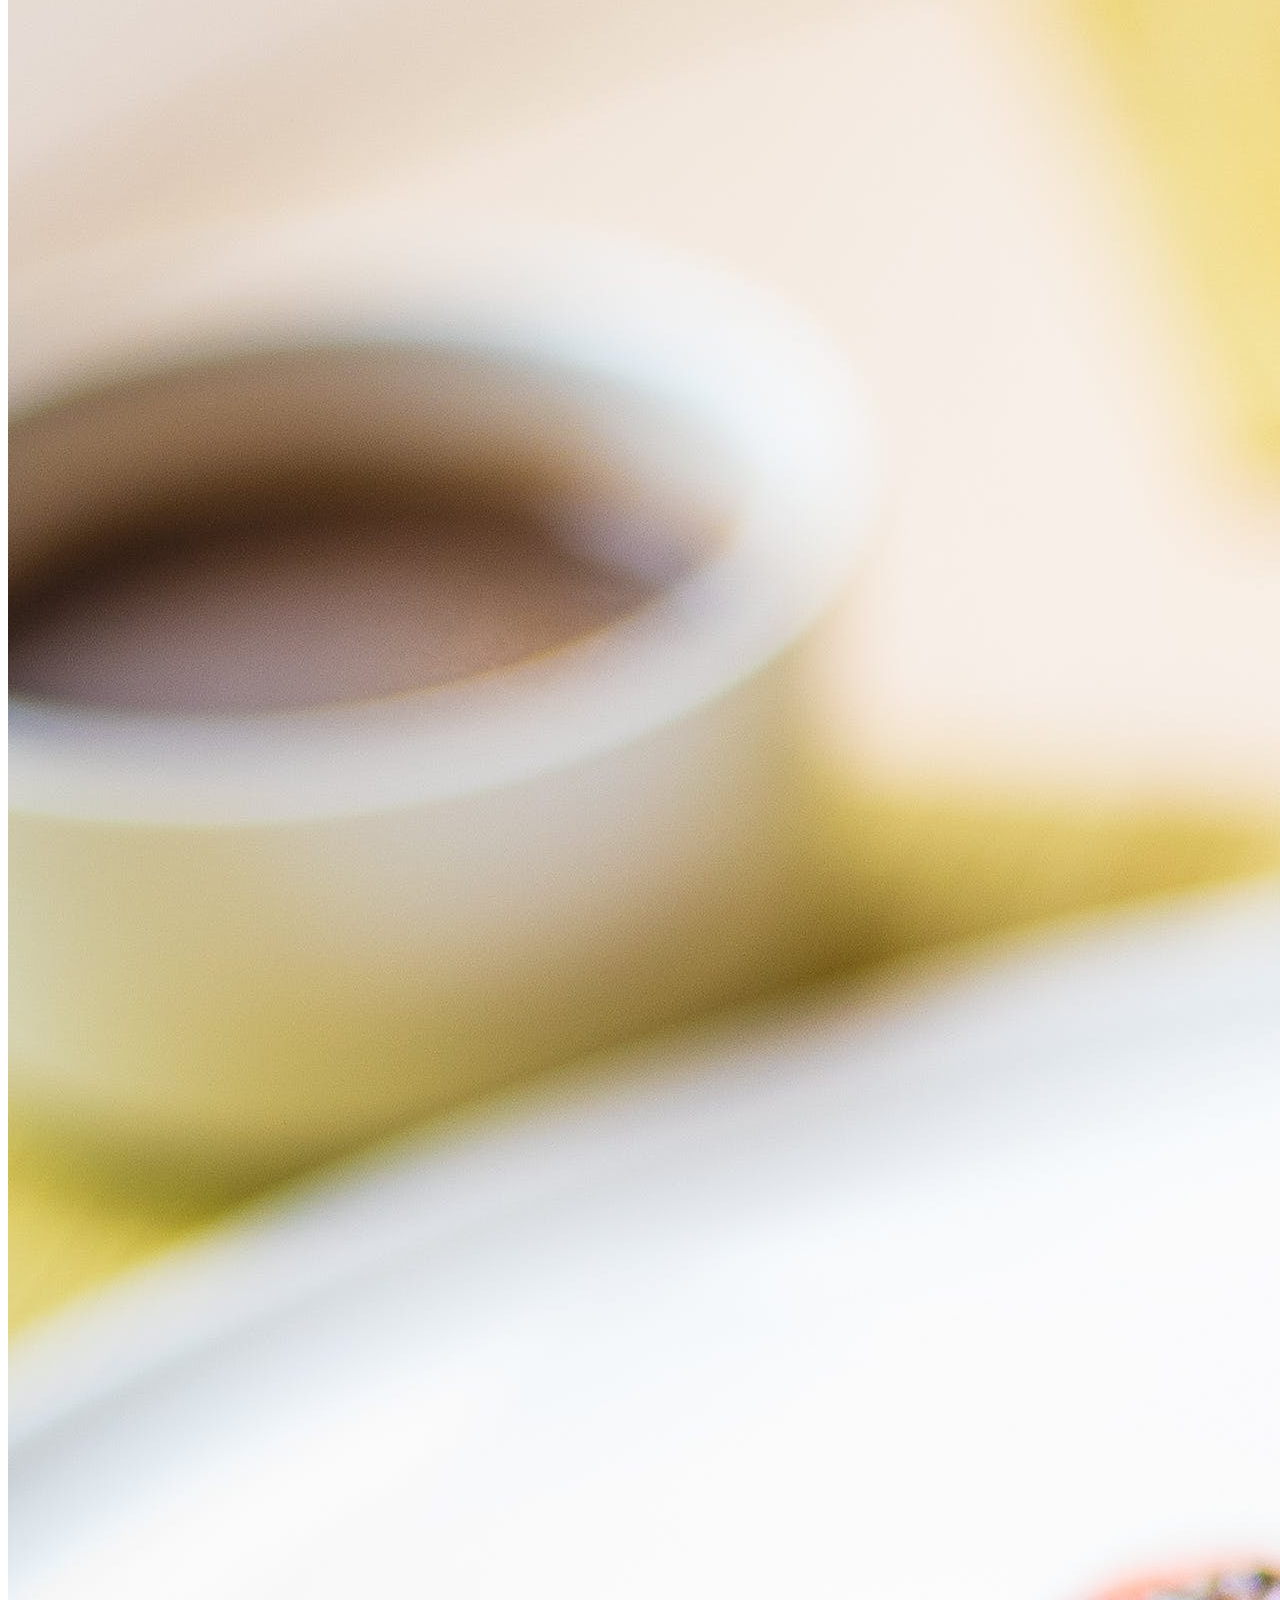
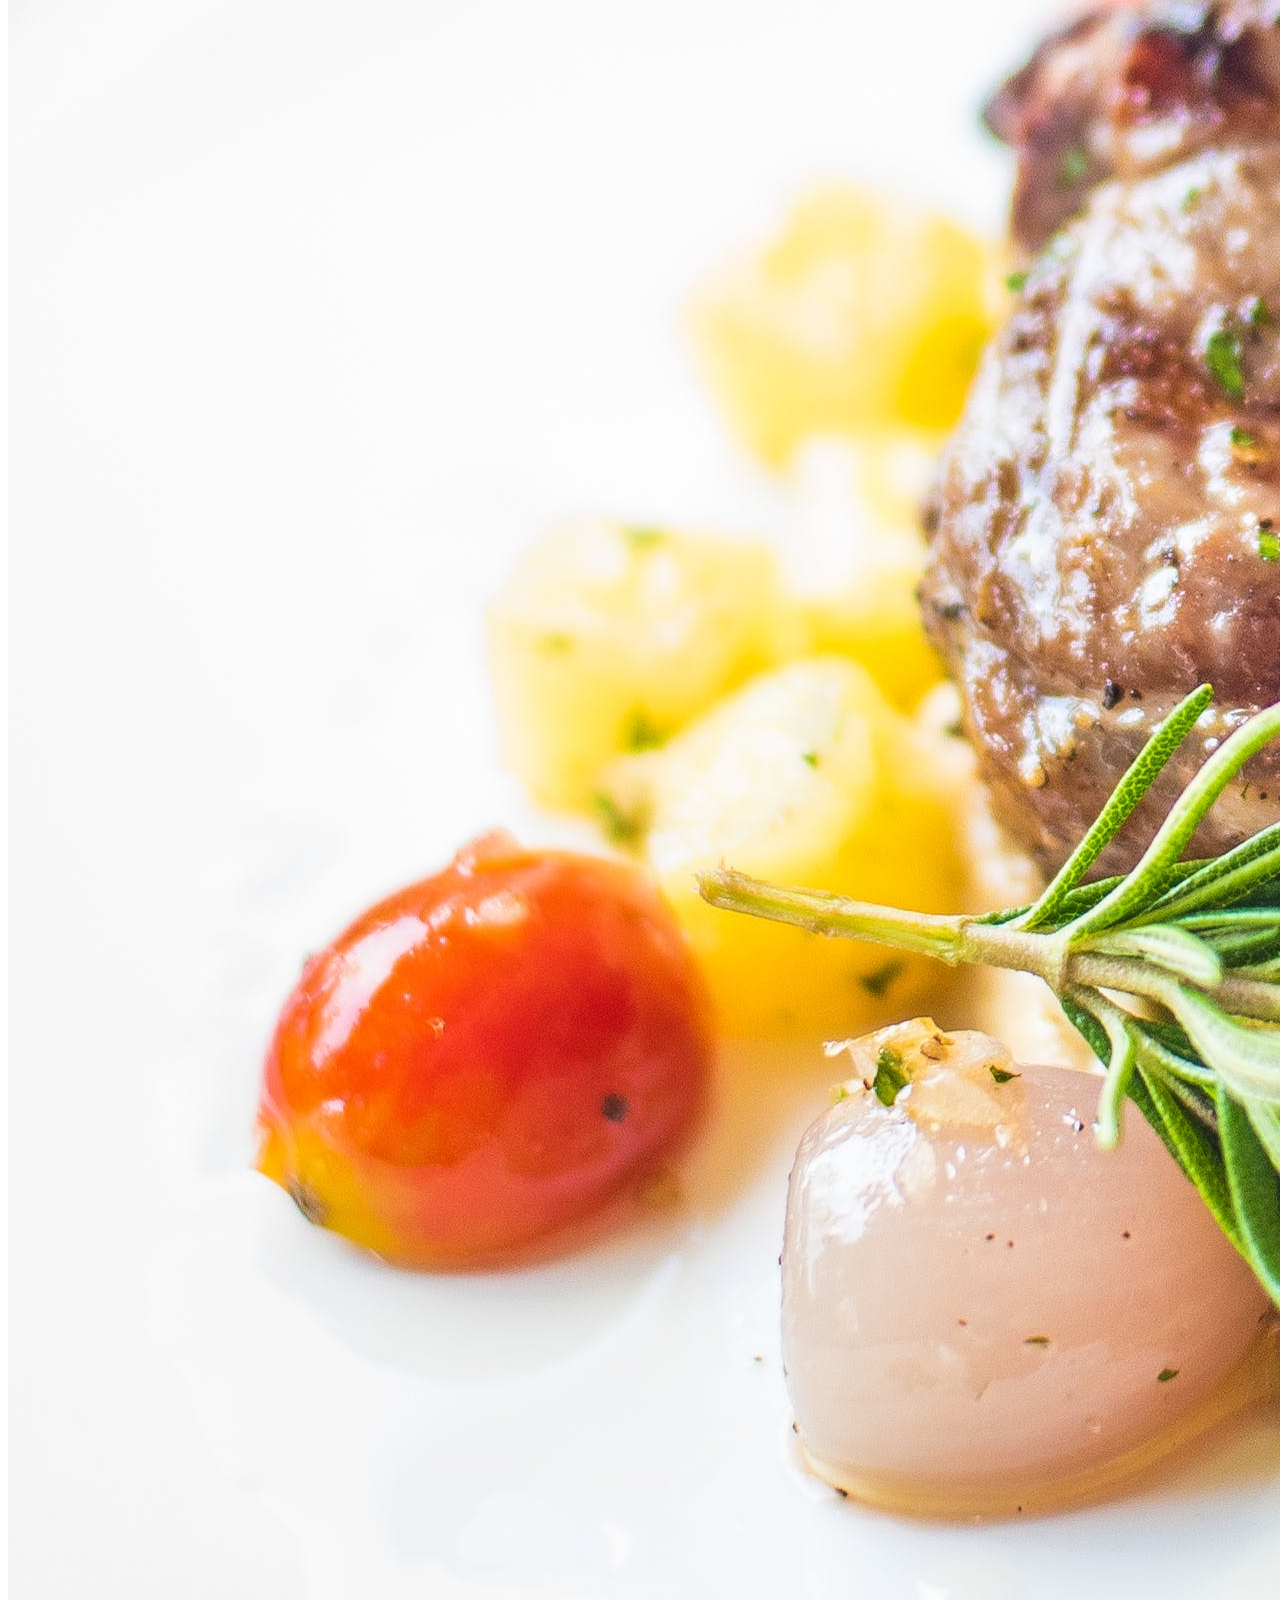
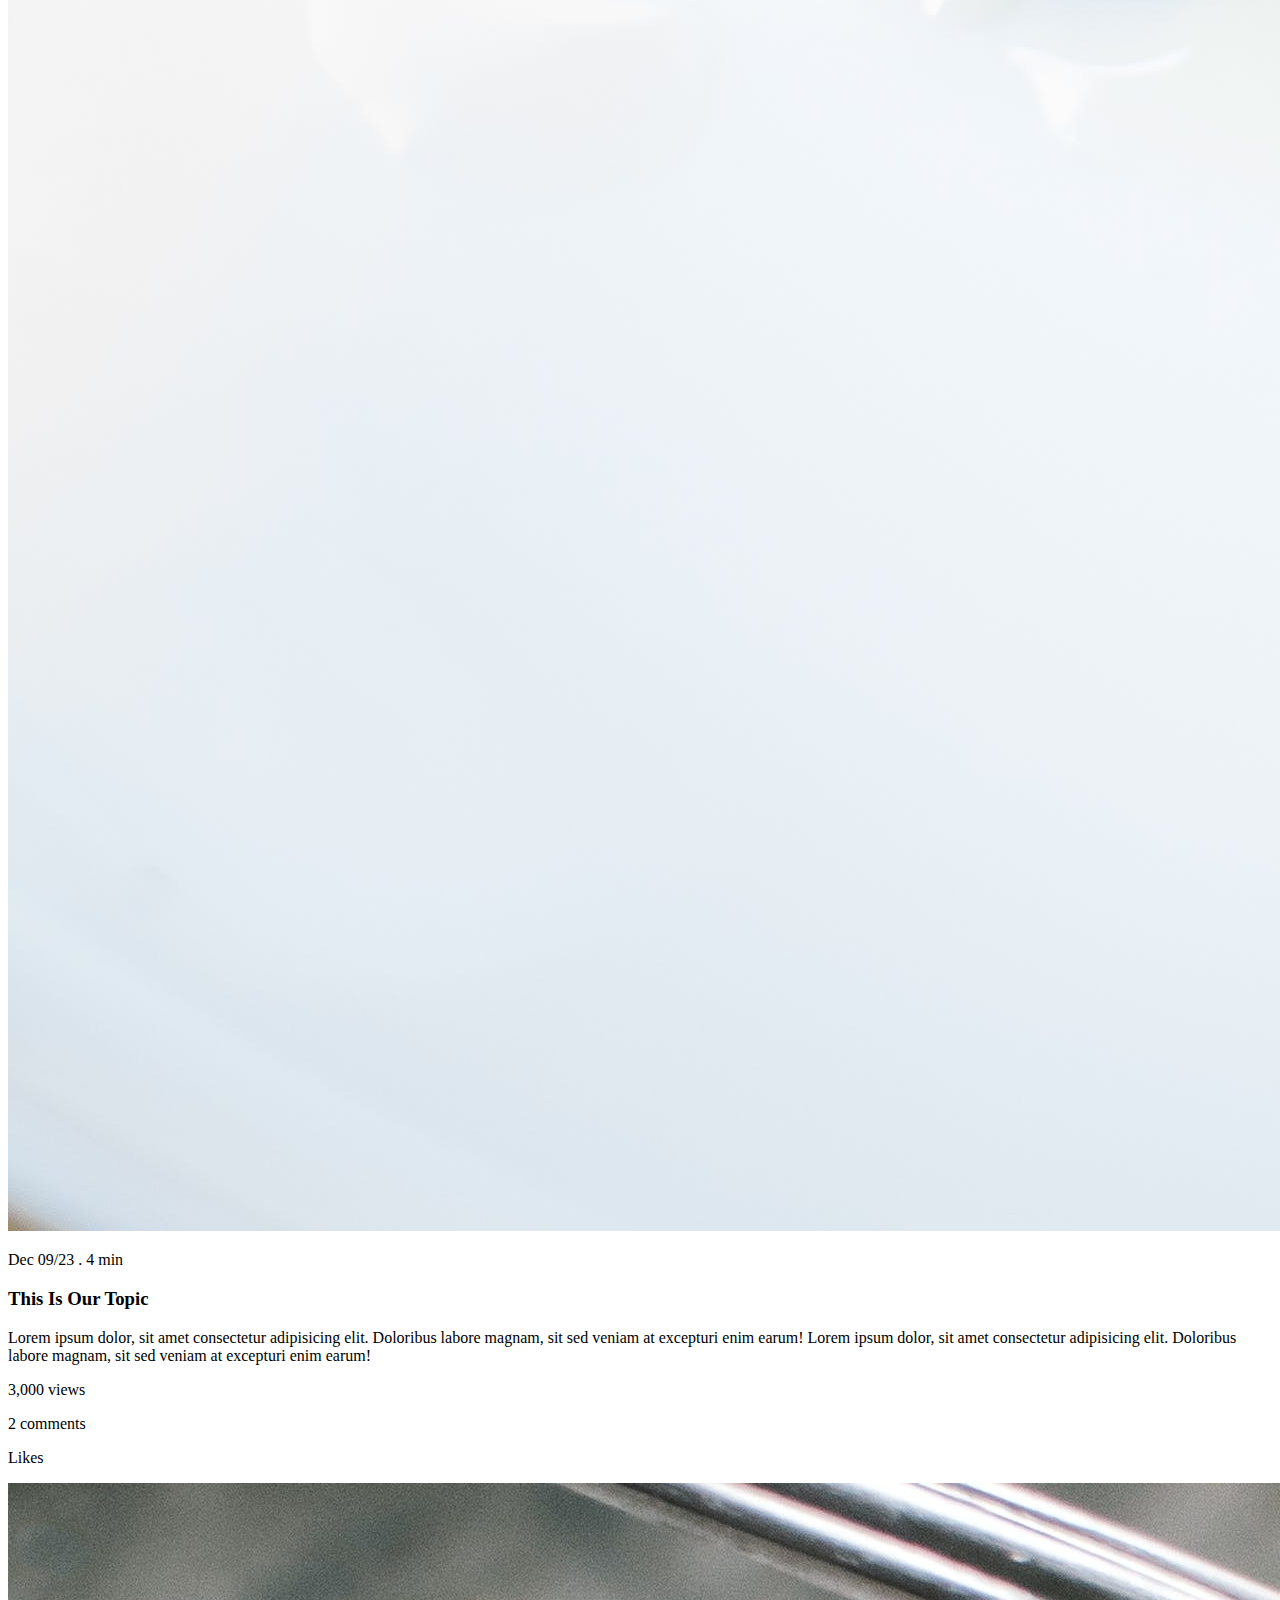
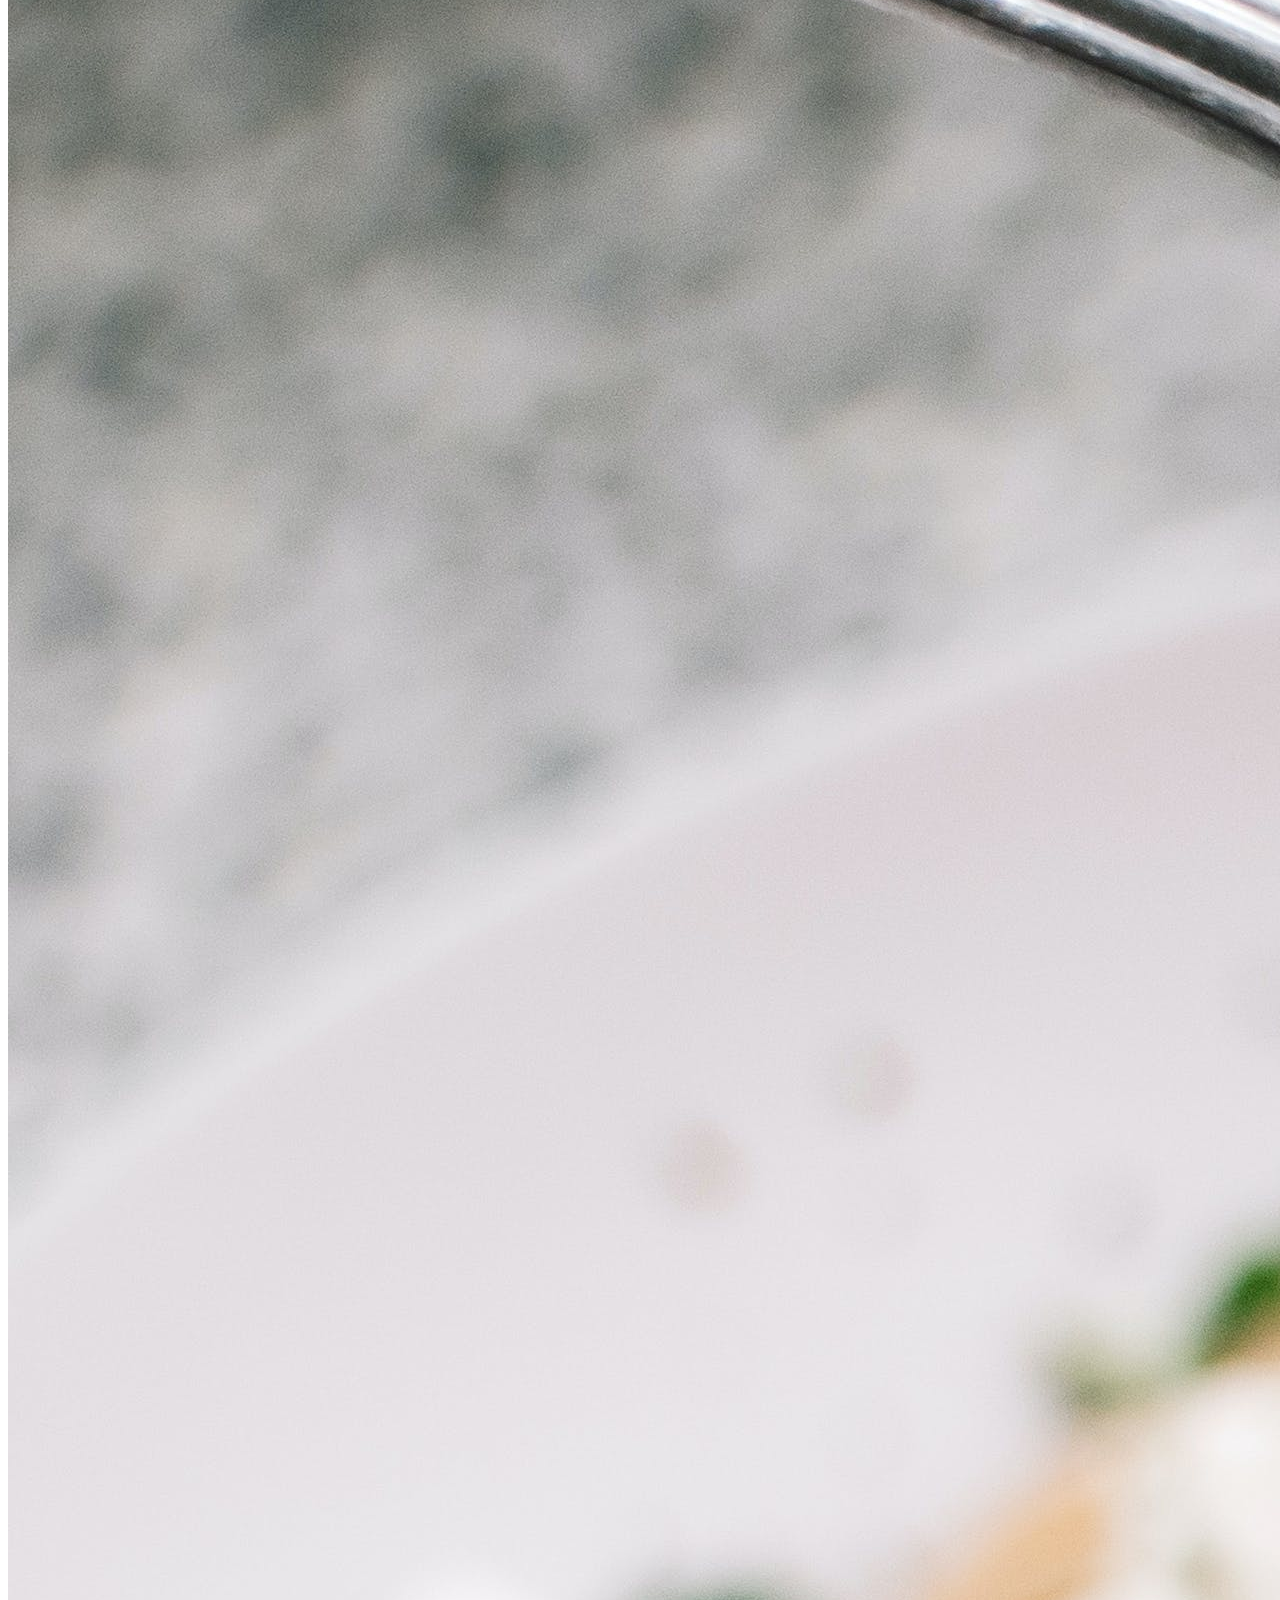
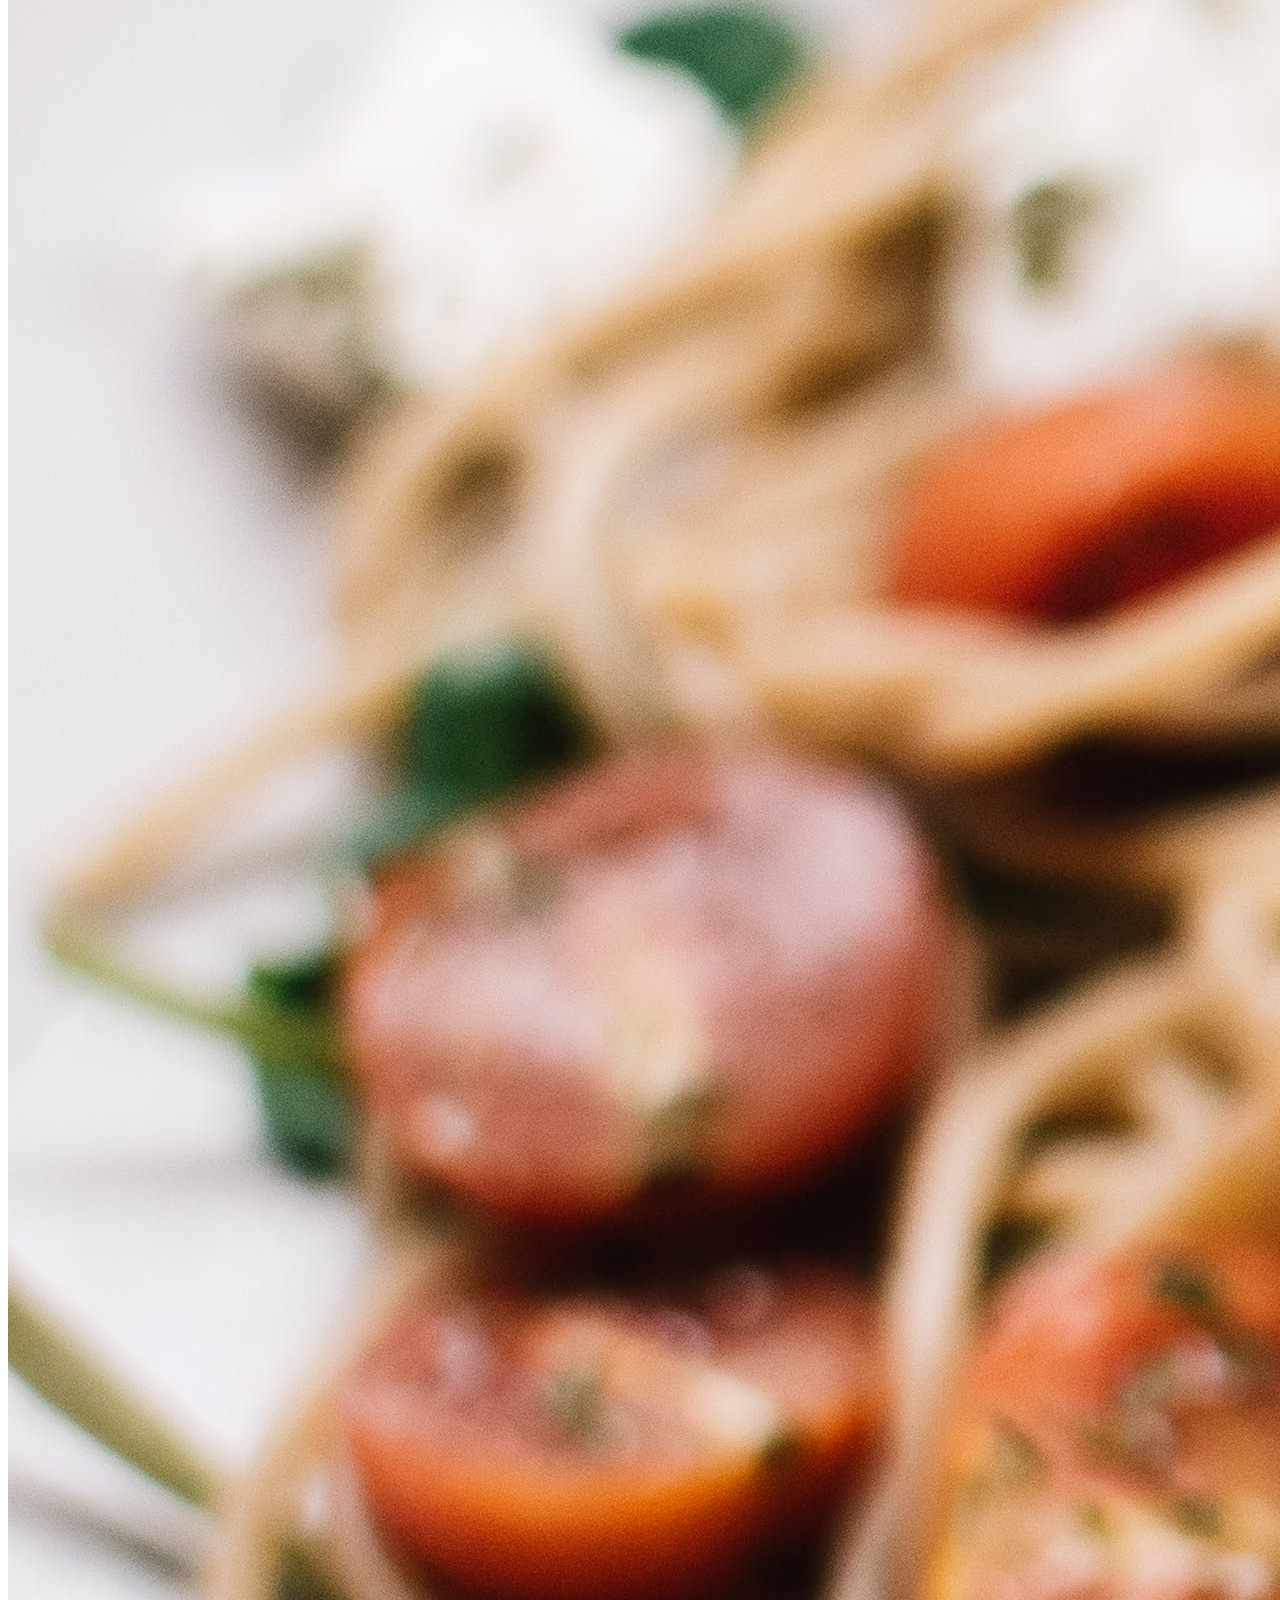
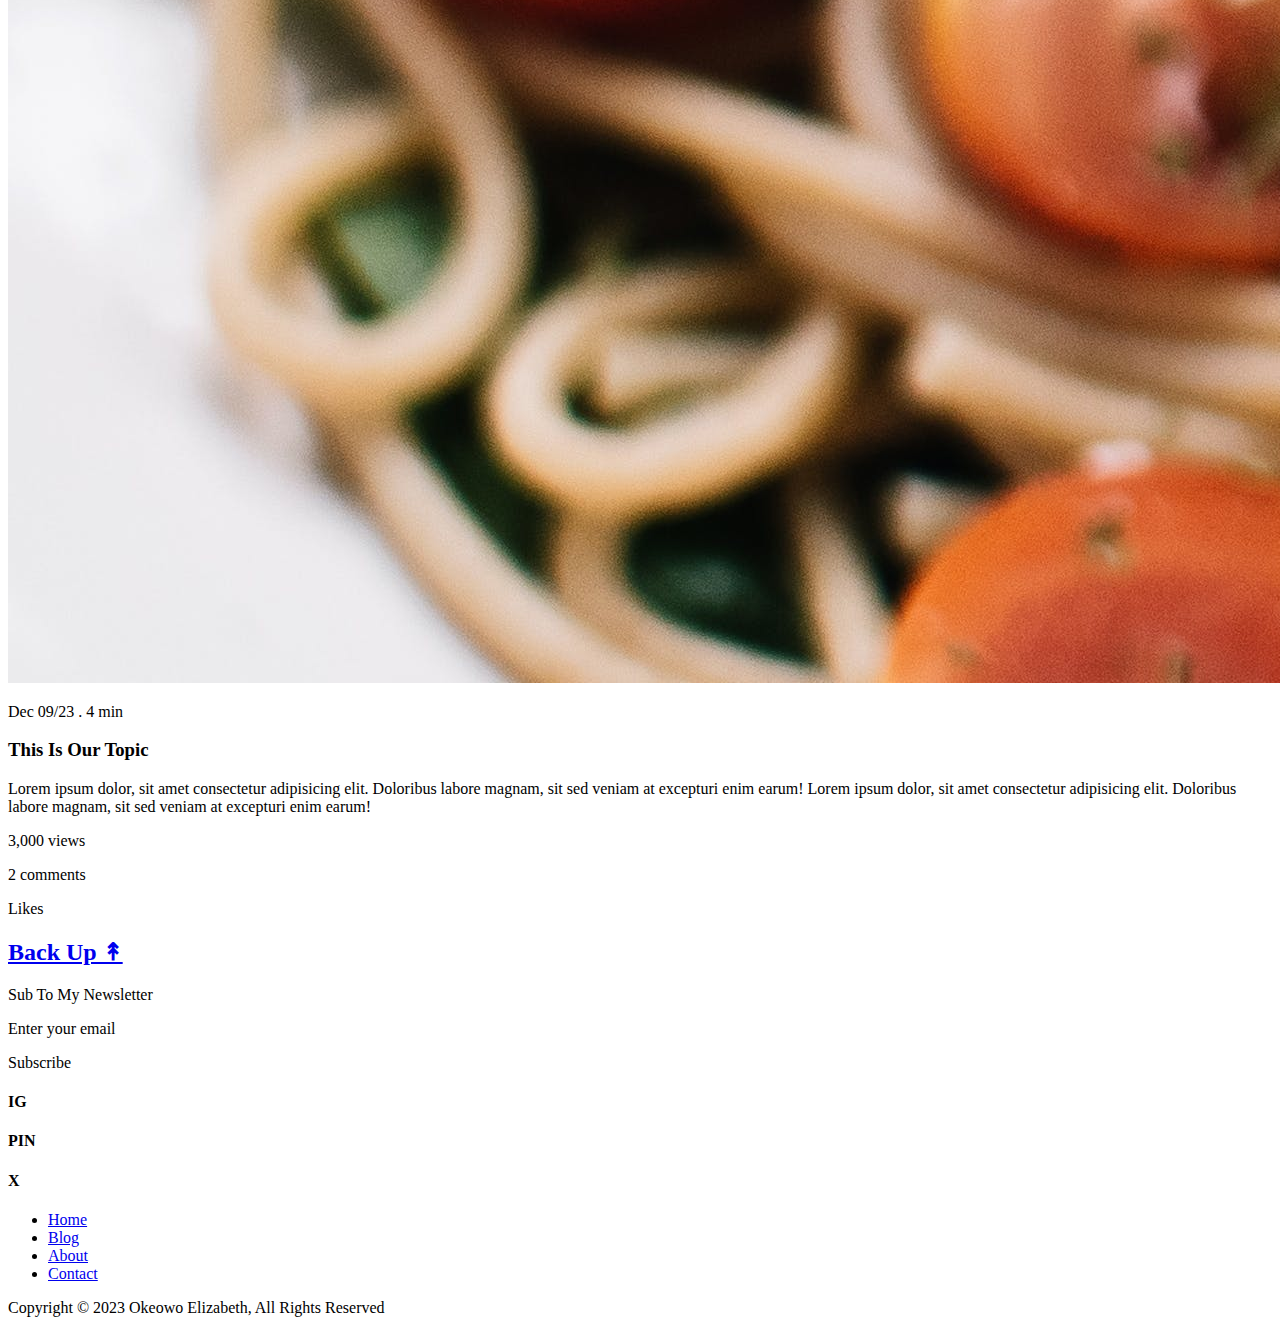
==== commit c1f0af5e: "Add files via upload" ====
--- a/blog.html
+++ b/blog.html
@@ -3,7 +3,7 @@
   <head>
     <meta charset="UTF-8" />
     <meta name="viewport" content="width=device-width, initial-scale=1.0" />
-    <link rel="stylesheet" href="./style.css" />
+    <link rel="stylesheet" href="./style-index.css" />
     <title>Blog Page</title>
   </head>
   <body>
@@ -133,6 +133,9 @@
       
       <!-- footer section ///////////////////////////////////////////////////// -->
       <footer id="main-footer">
+        <h2 class="h2t back-up">
+          <a href="#">Back Up &Uarr;</a>
+        </h2>
         <div class="footer-container">
           <div class="footer-card-one">
             <div class="footer-heading">Sub To My Newsletter</div>
